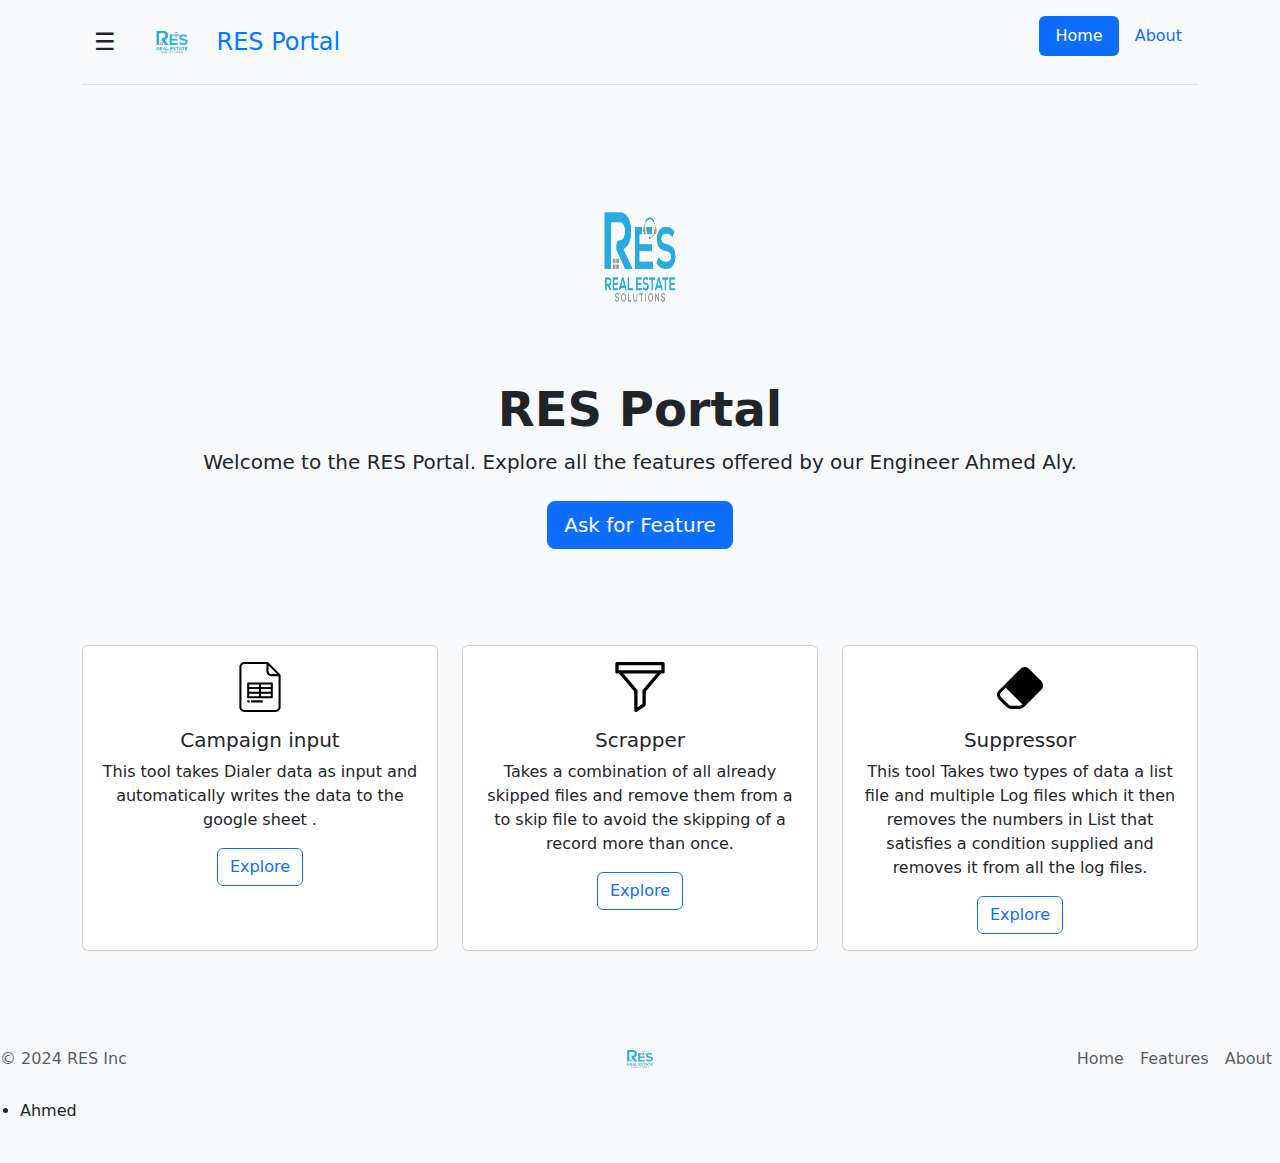
==== index.html @ 9591681f "Update index.html" ====
<!DOCTYPE html>
<html lang="en">

<head>
    <meta charset="UTF-8">
    <meta name="viewport" content="width=device-width, initial-scale=1.0">
    <title>RES Portal</title>
    <link rel="stylesheet" href="Assets/style.css">
    <!-- Bootstrap CSS -->
    <link href="https://cdn.jsdelivr.net/npm/bootstrap@5.3.3/dist/css/bootstrap.min.css" rel="stylesheet"
        integrity="sha384-QWTKZyjpPEjISv5WaRU9OFeRpok6YctnYmDr5pNlyT2bRjXh0JMhjY6hW+ALEwIH" crossorigin="anonymous">
    <!-- Bootstrap Icons -->
    <link href="https://cdn.jsdelivr.net/npm/bootstrap-icons/font/bootstrap-icons.css" rel="stylesheet">
    <style>
        :root {
            --primary-color: #007bff;
            --secondary-color: #6c757d;
            --background-color: #f8f9fa;
            --text-color: #212529;
        }

        body {
            background-color: var(--background-color);
            color: var(--text-color);
        }

        #sidebar {
            height: 100%;
            width: 250px;
            position: fixed;
            top: 0;
            left: -250px;
            background-color: #343a40;
            overflow-x: hidden;
            transition: all 0.5s ease-in-out;
            z-index: 10;
            padding-top: 60px;
        }

        #sidebar.open {
            left: 0;
        }

        #sidebar a {
            padding: 10px 15px;
            text-decoration: none;
            font-size: 18px;
            color: #f1f1f1;
            display: block;
            transition: 0.3s;
        }

        #sidebar a:hover {
            color: var(--primary-color);
        }

        #sidebar .closebtn {
            position: absolute;
            top: 10px;
            right: 15px;
            font-size: 24px;
            color: #f1f1f1;
            cursor: pointer;
        }

        #hamburger-btn {
            font-size: 24px;
            color: var(--text-color);
            border: none;
            background: none;
            padding: 8px 12px;
            cursor: pointer;
            display: flex;
            align-items: center;
            justify-content: center;
        }

        #hamburger-btn:focus {
            outline: none;
        }

        .feature-icon {
            width: 60px;
            height: 60px;
            border-radius: 50%;
            display: flex;
            align-items: center;
            justify-content: center;
        }

        footer ul {
            list-style: none;
            padding: 0;
        }
    </style>
</head>

<body>
    <!-- Sidebar -->
    <div id="sidebar" aria-label="Sidebar navigation">
        <span class="closebtn" onclick="toggleSidebar()">&times;</span>
        <nav>
            <a href="#" onclick="scrollToTop()">Home</a>
            <a href="https://campain-inputer.streamlit.app/" onclick="scrollToTop()">campaign input</a>
            <a href="https://suprasor.streamlit.app/" onclick="scrollToTop()">Scrapper</a>
            <a href="https://res-supresor.streamlit.app/" onclick="scrollToTop()">Suppressor</a>
            <a href="aboutme.html">About</a>
            <a href="mailto:ahmed@goccs.net">Contact</a>
        </nav>
    </div>

    <div id="main">
        <!-- Header Section -->
        <div class="container header">
            <header class="d-flex flex-wrap justify-content-center py-3 mb-4 border-bottom">
                <button id="hamburger-btn" onclick="toggleSidebar()">&#9776;</button>
                <!-- Brand/logo -->
                <a href="/index.html" class="d-flex align-items-center mb-3 mb-md-0 me-md-auto link-body-emphasis text-decoration-none">
                    <!-- Replace SVG with Bootstrap Icon -->
                    <img src="Assets/images/Logo.png" class="heading" alt="RES Logo" height="50px">
                    <span class="fs-4 heading">RES Portal</span>
                </a>

                <!-- Navigation -->
                <ul class="nav nav-pills">
                    <li class="nav-item"><a href="#" class="nav-link active" onclick="scrollToTop()" aria-current="page">Home</a></li>
                    <li class="nav-item"><a href="aboutme.html" class="nav-link">About</a></li>
                </ul>
            </header>
        </div>
    </div>
</header>

        <!-- Hero Section -->
        <section class="container text-center py-5">
            <img src="Assets/images/Logo.png" alt="RES Logo" width="200" height="200" class="mb-4">
            <h1 class="display-5 fw-bold">RES Portal</h1>
            <p class="lead mb-4">Welcome to the RES Portal. Explore all the features offered by our Engineer Ahmed Aly.</p>
            <button class="btn btn-primary btn-lg" onclick="window.location.href='mailto:ahmed@goccs.net?subject=Feature Request&body=I would like to request the following feature:';">Ask for Feature</button>
        </section>

        <!-- Features Section -->
        <section class="container py-5">
            <div class="row row-cols-1 row-cols-md-3 g-4">
                <div class="col">
                    <div class="card h-100 text-center">
                        <div class="card-body">
                            <img src="Assets/images/sheets-sheet-svgrepo-com.svg" alt="Preventative Tool" class="mb-3" style="height: 50px;">
                            <h5 class="card-title">Campaign input</h5>
                            <p class="card-text">This tool takes Dialer data as input and automatically writes the data to the google sheet .</p>
                            <a href="https://campain-inputer.streamlit.app/" class="btn btn-outline-primary">Explore</a>
                        </div>
                    </div>
                </div>
                <div class="col">
                    <div class="card h-100 text-center">
                        <div class="card-body">
                            <img src="Assets/images/filter-svgrepo-com.svg" alt="List and Tag Maker" class="mb-3" style="height: 50px;">
                            <h5 class="card-title">Scrapper</h5>
                            <p class="card-text">Takes a combination of all already skipped files and remove them from a to skip file to avoid the skipping of a record more than once.</p>
                            <a href="https://suprasor.streamlit.app/" class="btn btn-outline-primary">Explore</a>
                        </div>
                    </div>
                </div>
                <div class="col">
                    <div class="card h-100 text-center">
                        <div class="card-body">
                            <img src="Assets/images/eraser-fill.svg" alt="Sheriff Bot" class="mb-3" style="height: 50px;">
                            <h5 class="card-title">Suppressor</h5>
                            <p class="card-text">This tool Takes two types of data a list file and multiple Log files which it then removes the numbers in List that satisfies a condition supplied and removes it from all the log files.</p>
                            <a href="https://res-supresor.streamlit.app/" class="btn btn-outline-primary">Explore</a>
                        </div>
                    </div>
                </div>
            </div>
        </section>

        <!-- Footer Section -->
        <footer class="d-flex flex-wrap justify-content-between align-items-center py-3 my-4 ml-32">
            <p class="col-md-4 mb-0 text-body-secondary">© 2024 RES Inc</p>
        
            <a href="/" class="col-md-4 d-flex align-items-center justify-content-center mb-3 mb-md-0 me-md-auto link-body-emphasis text-decoration-none">
            <img src="Assets/images/Logo.png" height="40px">
            </a>
        
            <ul class="nav col-md-4 justify-content-end">
            <li class="nav-item"><a href="#"onclick="scrollToTop()" class="nav-link px-2 text-body-secondary">Home</a></li>
            <li class="nav-item"><a href="#" class="nav-link px-2 text-body-secondary">Features</a></li>
            <li class="nav-item"><a href="aboutme.html" class="nav-link px-2 text-body-secondary">About</a></li>
            </ul>
            <ul class="styled-list">
                <li>Ahmed </li>
            </ul>
        </footer>
    </div>

    <!-- Bootstrap JavaScript -->
    <script src="https://cdn.jsdelivr.net/npm/bootstrap@5.3.3/dist/js/bootstrap.bundle.min.js"></script>
    <script>
        function toggleSidebar() {
            const sidebar = document.getElementById("sidebar");
            sidebar.classList.toggle("open");
        }

        function scrollToTop() {
            window.scrollTo({ top: 0, behavior: 'smooth' });
        }
    </script>
</body>

</html>
---- Assets/style.css ----
.header-name{
    font-size: 24px;
    font-family:'Franklin Gothic Medium', 'Arial Narrow', Arial, sans-serif;

}
.header{
    color: aqua;
}
#sidebar {
    height: 100%;
    width: 0;
    position: fixed;
    z-index: 1000;
    top: 0;
    left: 0;
    background-color: #f8f9fa;
    overflow-x: hidden;
    transition: 0.5s;
    padding-top: 60px;
}

#sidebar .closebtn {
    position: absolute;
    top: 0;
    right: 25px;
    font-size: 36px;
    margin-left: 50px;
}

#sidebar a {
    padding: 8px 8px 8px 32px;
    text-decoration: none;
    font-size: 25px;
    color: #818181;
    display: block;
    transition: 0.3s;
}

#sidebar a:hover {
    color: #f1f1f1;
}

#main {
    transition: margin-left .5s;
}

/* Hamburger menu button */
#hamburger-btn {
    font-size: 30px;
    cursor: pointer;
    background-color: transparent;
    color: #000;
    padding: 10px 15px;
    border: none;
}
.styled-list {
    list-style-type: disc; /* Adds bullet points */
    margin: 20px 0 0 0; /* Adjusts margin before the list */
    padding-left: 20px; /* Optional: Adds padding for better alignment */
  }
.heading{
    color:#007bff;
}
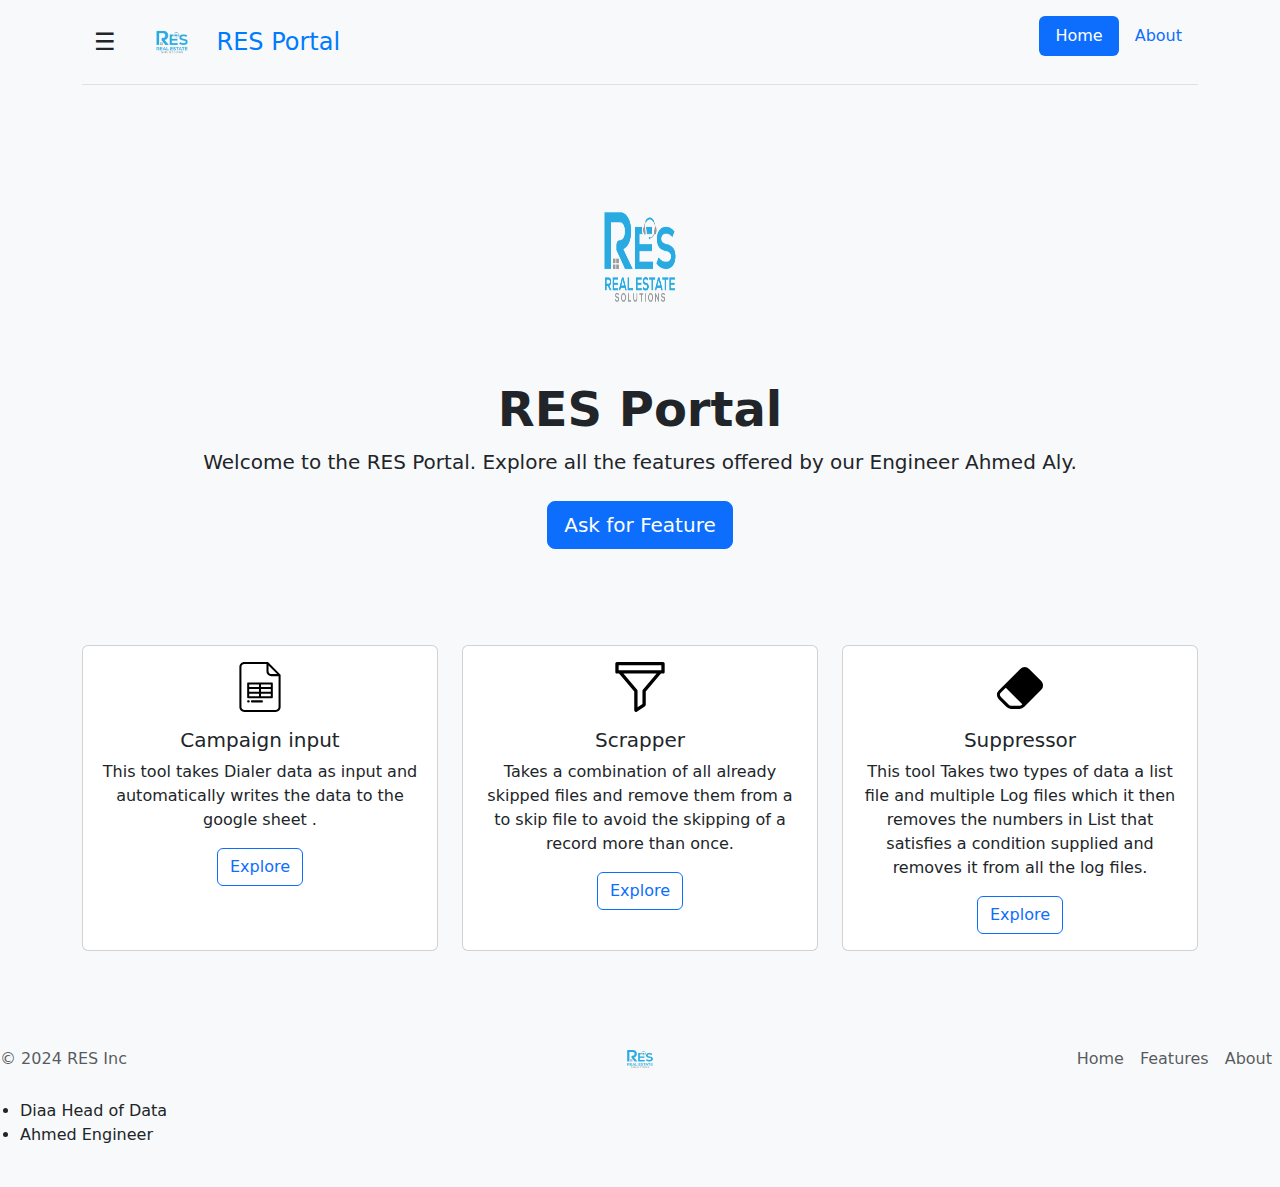
==== commit bbc47f61: "Update index.html" ====
--- a/index.html
+++ b/index.html
@@ -115,7 +115,7 @@
             <header class="d-flex flex-wrap justify-content-center py-3 mb-4 border-bottom">
                 <button id="hamburger-btn" onclick="toggleSidebar()">&#9776;</button>
                 <!-- Brand/logo -->
-                <a href="/index.html" class="d-flex align-items-center mb-3 mb-md-0 me-md-auto link-body-emphasis text-decoration-none">
+                <a href="index.html" class="d-flex align-items-center mb-3 mb-md-0 me-md-auto link-body-emphasis text-decoration-none">
                     <!-- Replace SVG with Bootstrap Icon -->
                     <img src="Assets/images/Logo.png" class="heading" alt="RES Logo" height="50px">
                     <span class="fs-4 heading">RES Portal</span>
@@ -189,7 +189,8 @@
             <li class="nav-item"><a href="aboutme.html" class="nav-link px-2 text-body-secondary">About</a></li>
             </ul>
             <ul class="styled-list">
-                <li>Ahmed </li>
+                <li>Diaa Head of Data</li>
+                <li>Ahmed Engineer</li>
             </ul>
         </footer>
     </div>
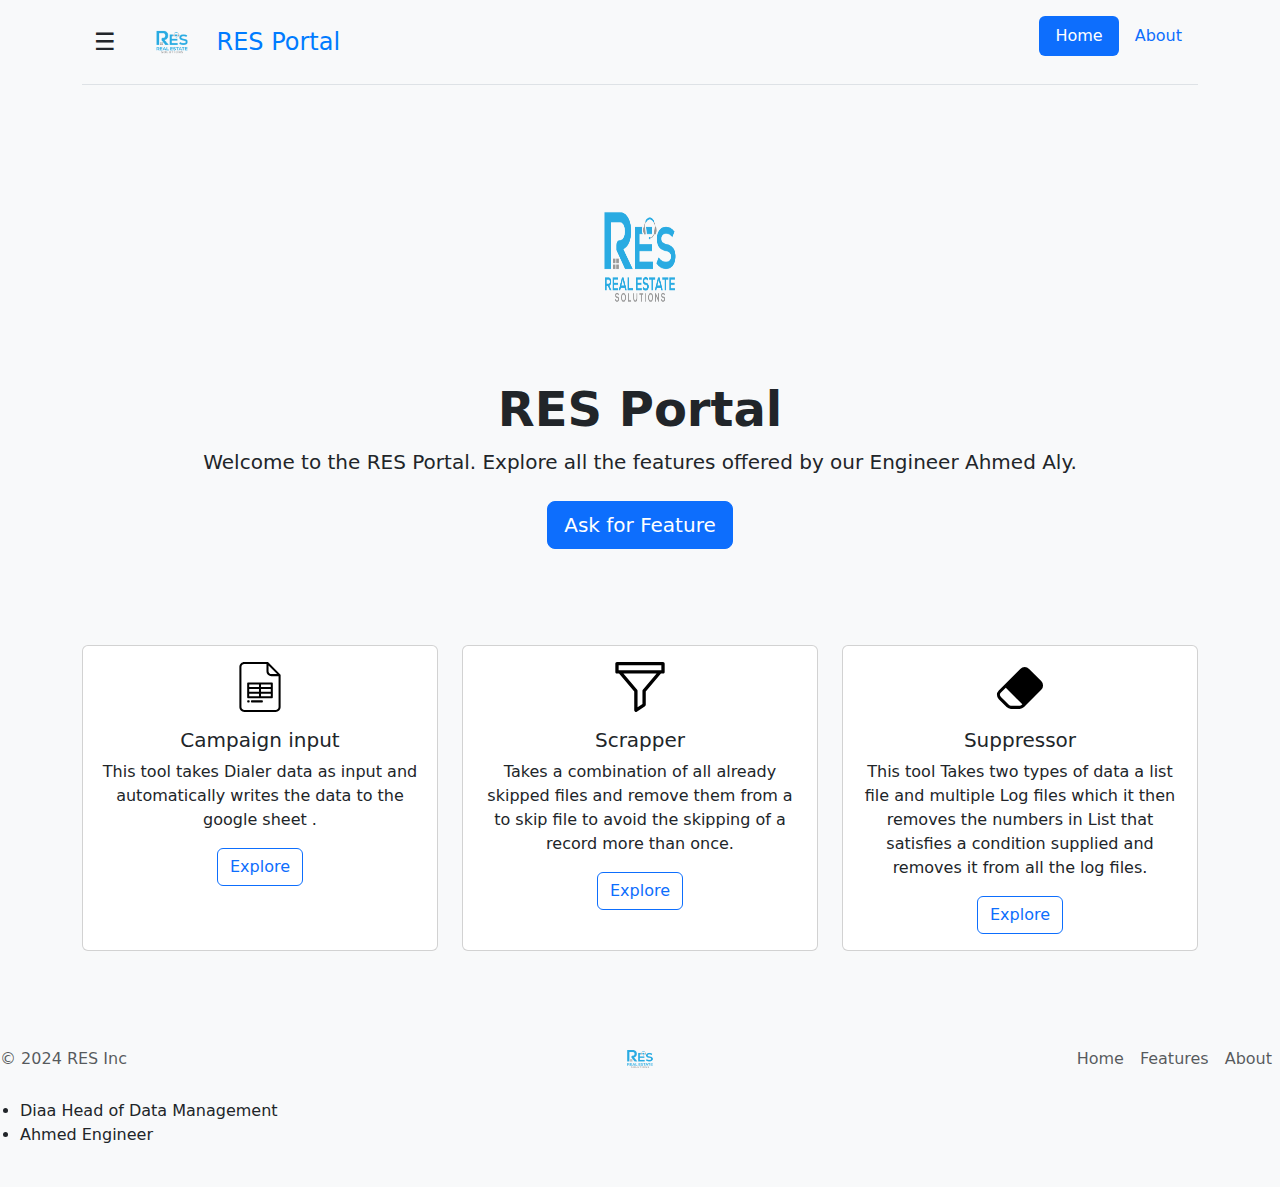
==== commit 4f4bbef1: "Update index.html" ====
--- a/index.html
+++ b/index.html
@@ -189,7 +189,7 @@
             <li class="nav-item"><a href="aboutme.html" class="nav-link px-2 text-body-secondary">About</a></li>
             </ul>
             <ul class="styled-list">
-                <li>Diaa Head of Data</li>
+                <li>Diaa Head of Data Management</li>
                 <li>Ahmed Engineer</li>
             </ul>
         </footer>
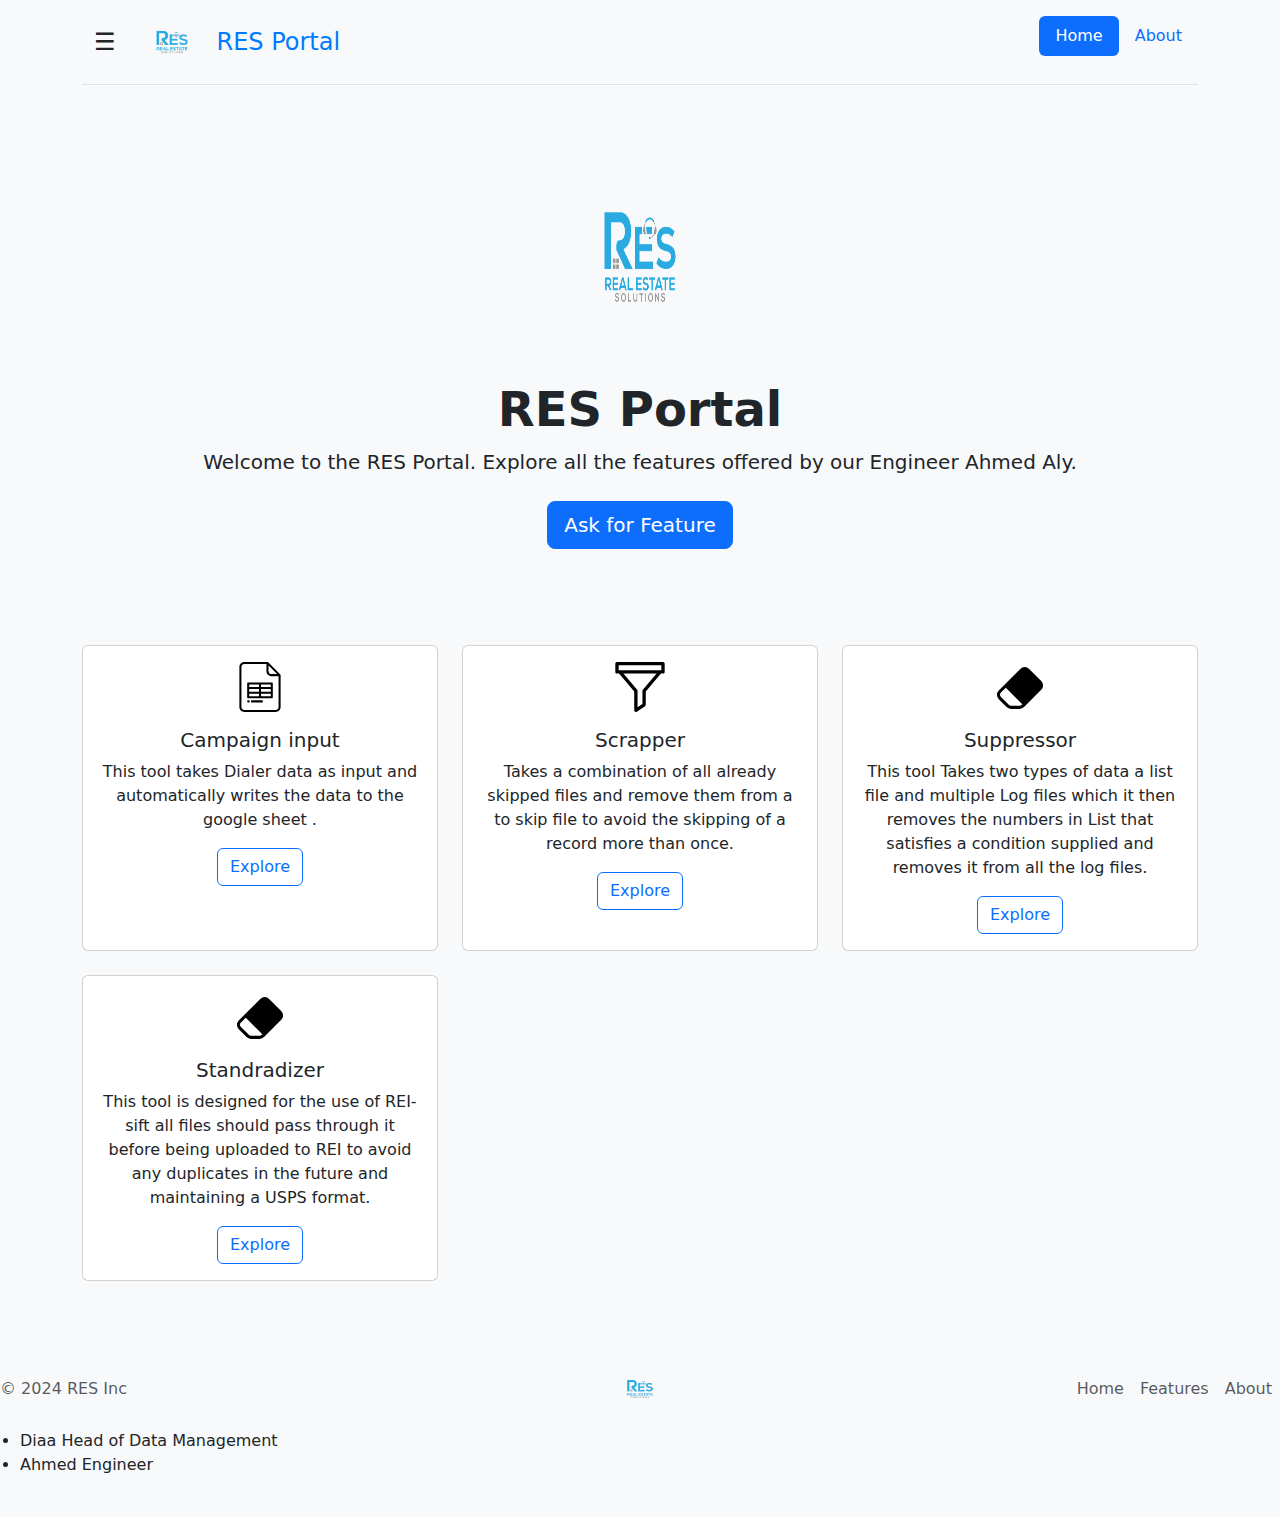
==== commit 5034677c: "Update index.html" ====
--- a/index.html
+++ b/index.html
@@ -168,6 +168,16 @@
                             <img src="Assets/images/eraser-fill.svg" alt="Sheriff Bot" class="mb-3" style="height: 50px;">
                             <h5 class="card-title">Suppressor</h5>
                             <p class="card-text">This tool Takes two types of data a list file and multiple Log files which it then removes the numbers in List that satisfies a condition supplied and removes it from all the log files.</p>
+                            <a href="https://res-supresor.streamlit.app/" class="btn btn-outline-primary">Explore</a>
+                        </div>
+                    </div>
+                </div>
+                 <div class="col">
+                    <div class="card h-100 text-center">
+                        <div class="card-body">
+                            <img src="Assets/images/eraser-fill.svg" alt="Sheriff Bot" class="mb-3" style="height: 50px;">
+                            <h5 class="card-title">Standradizer</h5>
+                            <p class="card-text">This tool is designed for the use of REI-sift all files should pass through it before being uploaded to REI to avoid any duplicates in the future and maintaining a USPS format.</p>
                             <a href="https://res-supresor.streamlit.app/" class="btn btn-outline-primary">Explore</a>
                         </div>
                     </div>
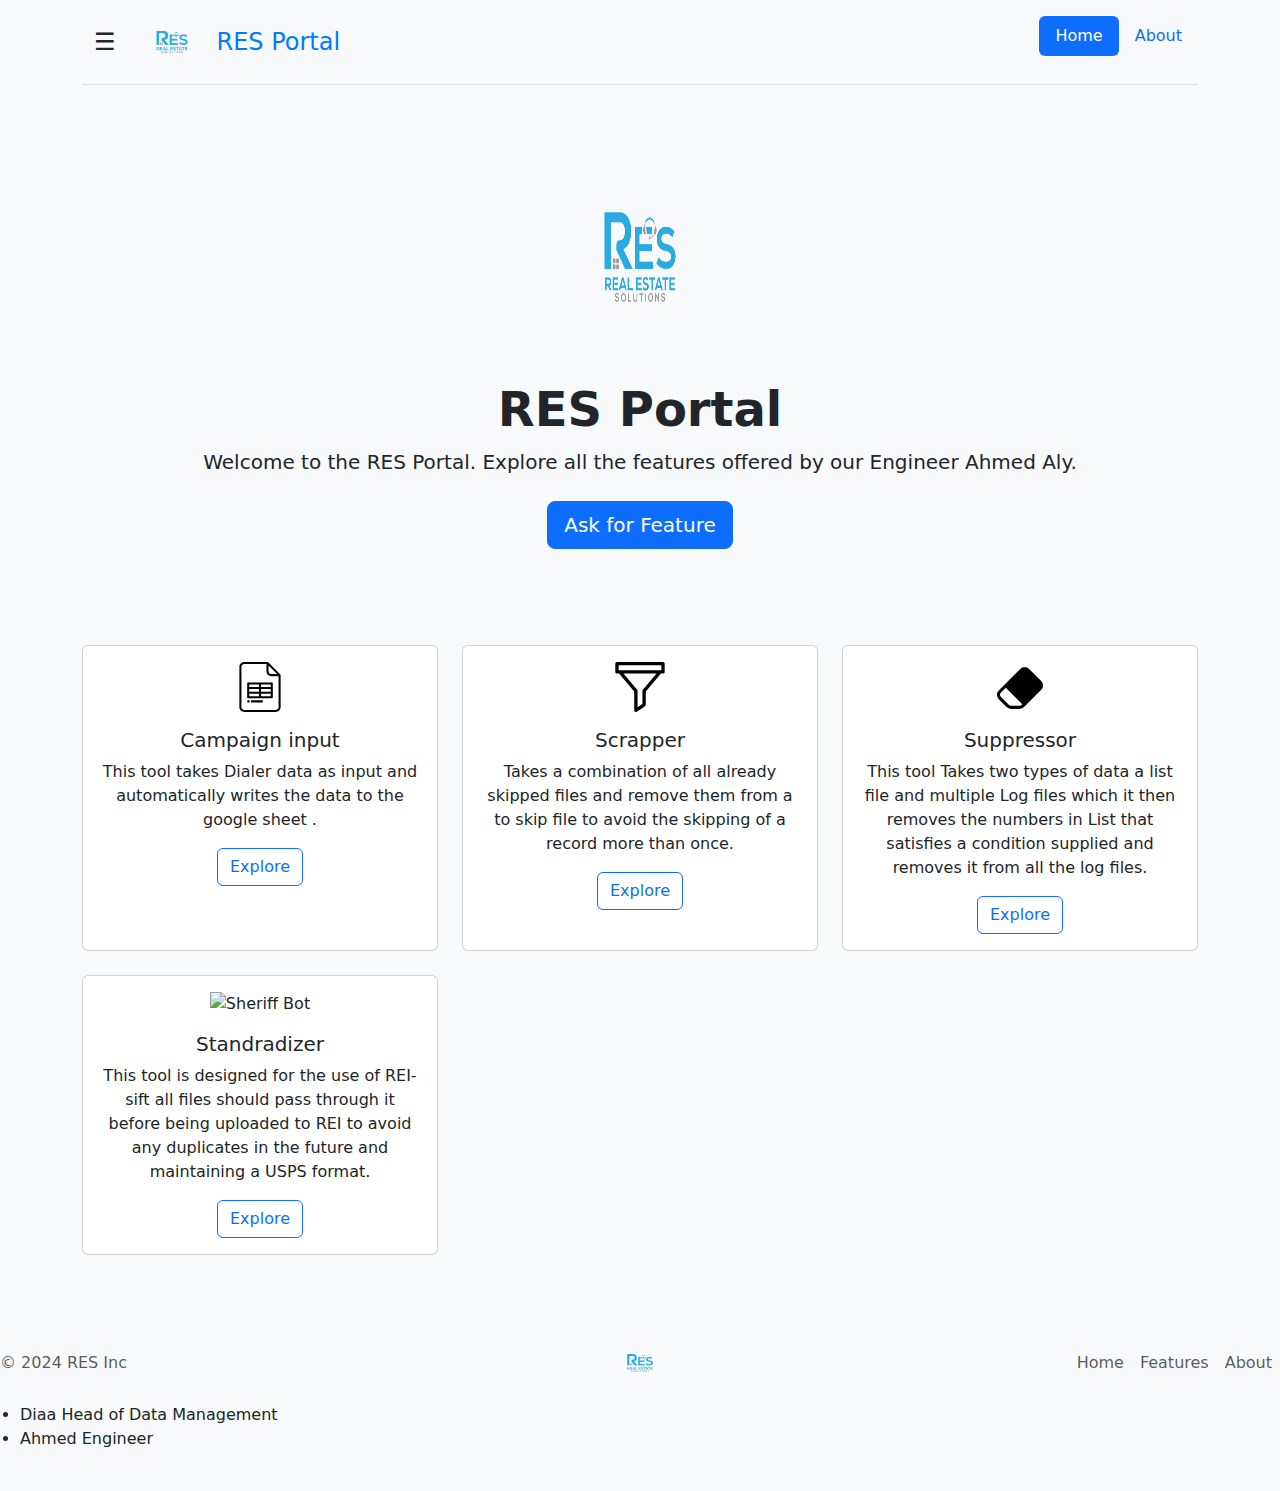
==== commit 8ba36dfd: "Update index.html" ====
--- a/index.html
+++ b/index.html
@@ -175,7 +175,7 @@
                  <div class="col">
                     <div class="card h-100 text-center">
                         <div class="card-body">
-                            <img src="Assets/images/eraser-fill.svg" alt="Sheriff Bot" class="mb-3" style="height: 50px;">
+                            <img src="Assets/images/united-states-postal-service.svg" alt="Sheriff Bot" class="mb-3" style="height: 50px;">
                             <h5 class="card-title">Standradizer</h5>
                             <p class="card-text">This tool is designed for the use of REI-sift all files should pass through it before being uploaded to REI to avoid any duplicates in the future and maintaining a USPS format.</p>
                             <a href="https://res-supresor.streamlit.app/" class="btn btn-outline-primary">Explore</a>
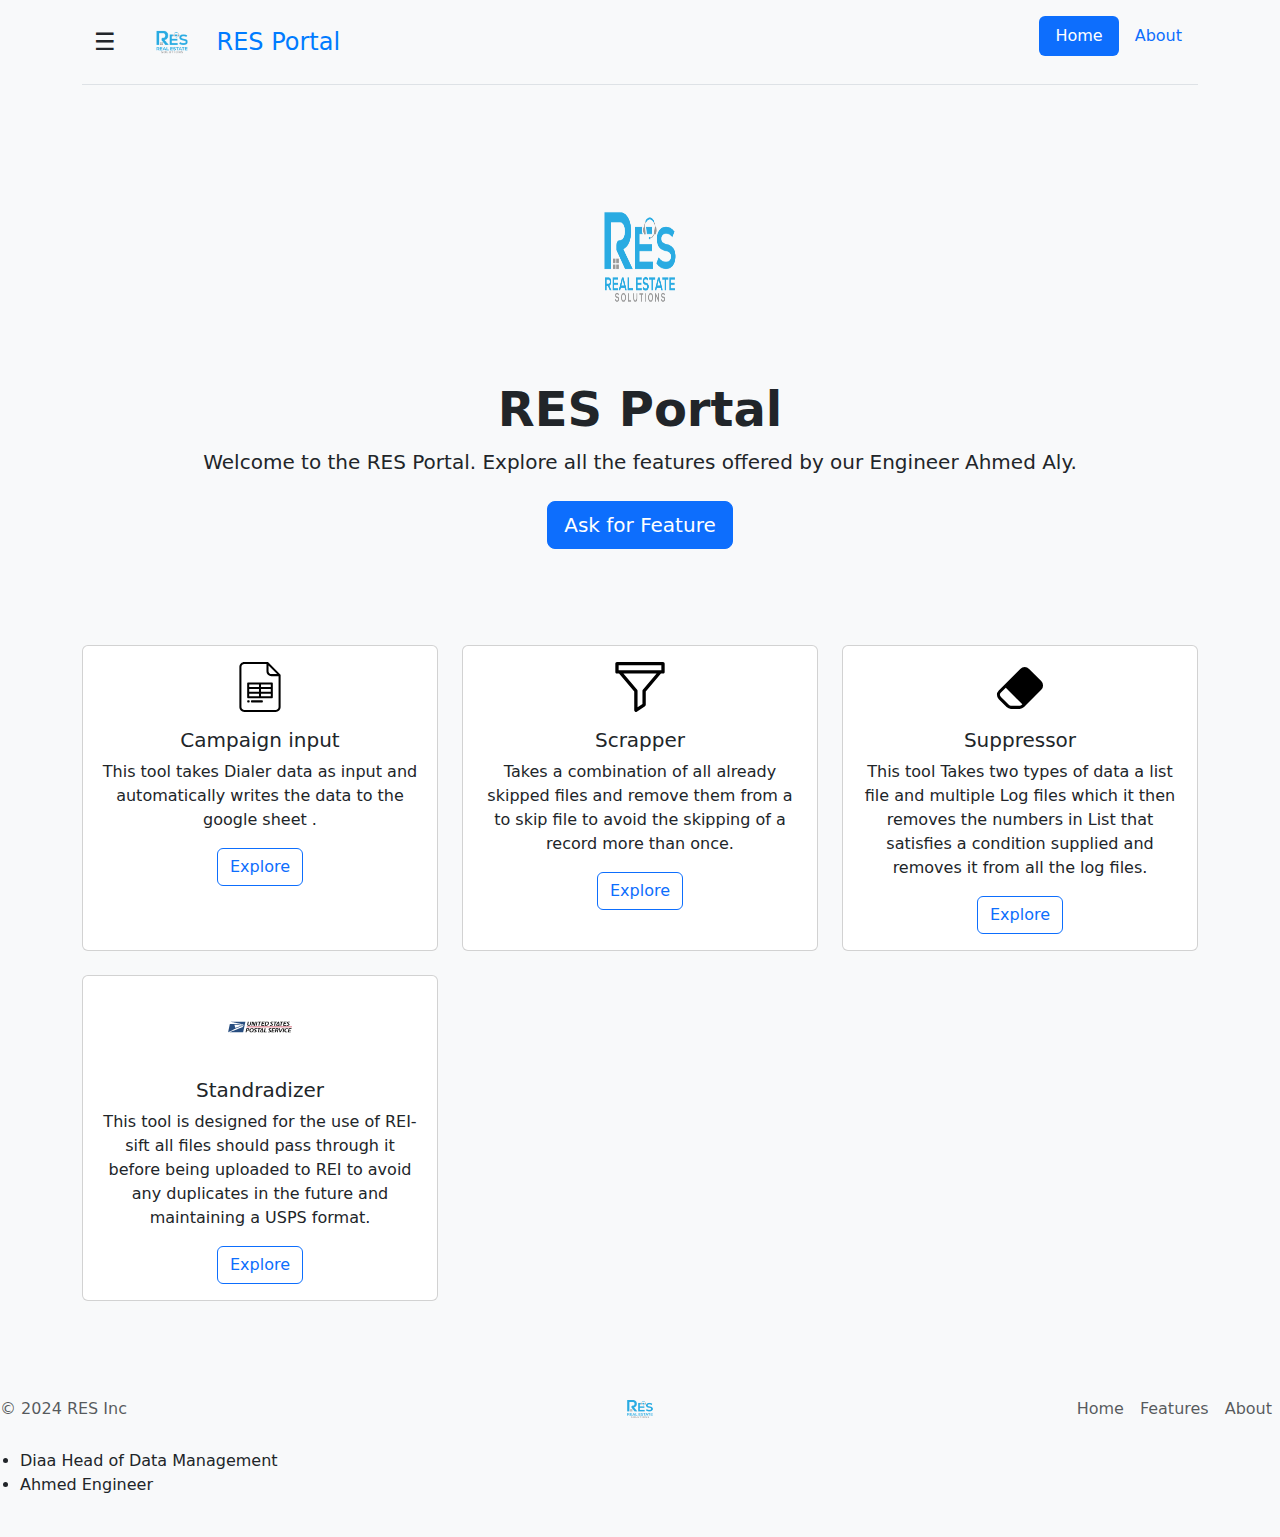
==== commit 92829e1e: "Update index.html" ====
--- a/index.html
+++ b/index.html
@@ -175,7 +175,7 @@
                  <div class="col">
                     <div class="card h-100 text-center">
                         <div class="card-body">
-                            <img src="Assets/images/united-states-postal-service.svg" alt="Sheriff Bot" class="mb-3" style="height: 50px;">
+                            <img src="Assets/images/united-states-postal-service.svg" alt="Sheriff Bot" class="mb-3" style="height: 70px;">
                             <h5 class="card-title">Standradizer</h5>
                             <p class="card-text">This tool is designed for the use of REI-sift all files should pass through it before being uploaded to REI to avoid any duplicates in the future and maintaining a USPS format.</p>
                             <a href="https://res-supresor.streamlit.app/" class="btn btn-outline-primary">Explore</a>
